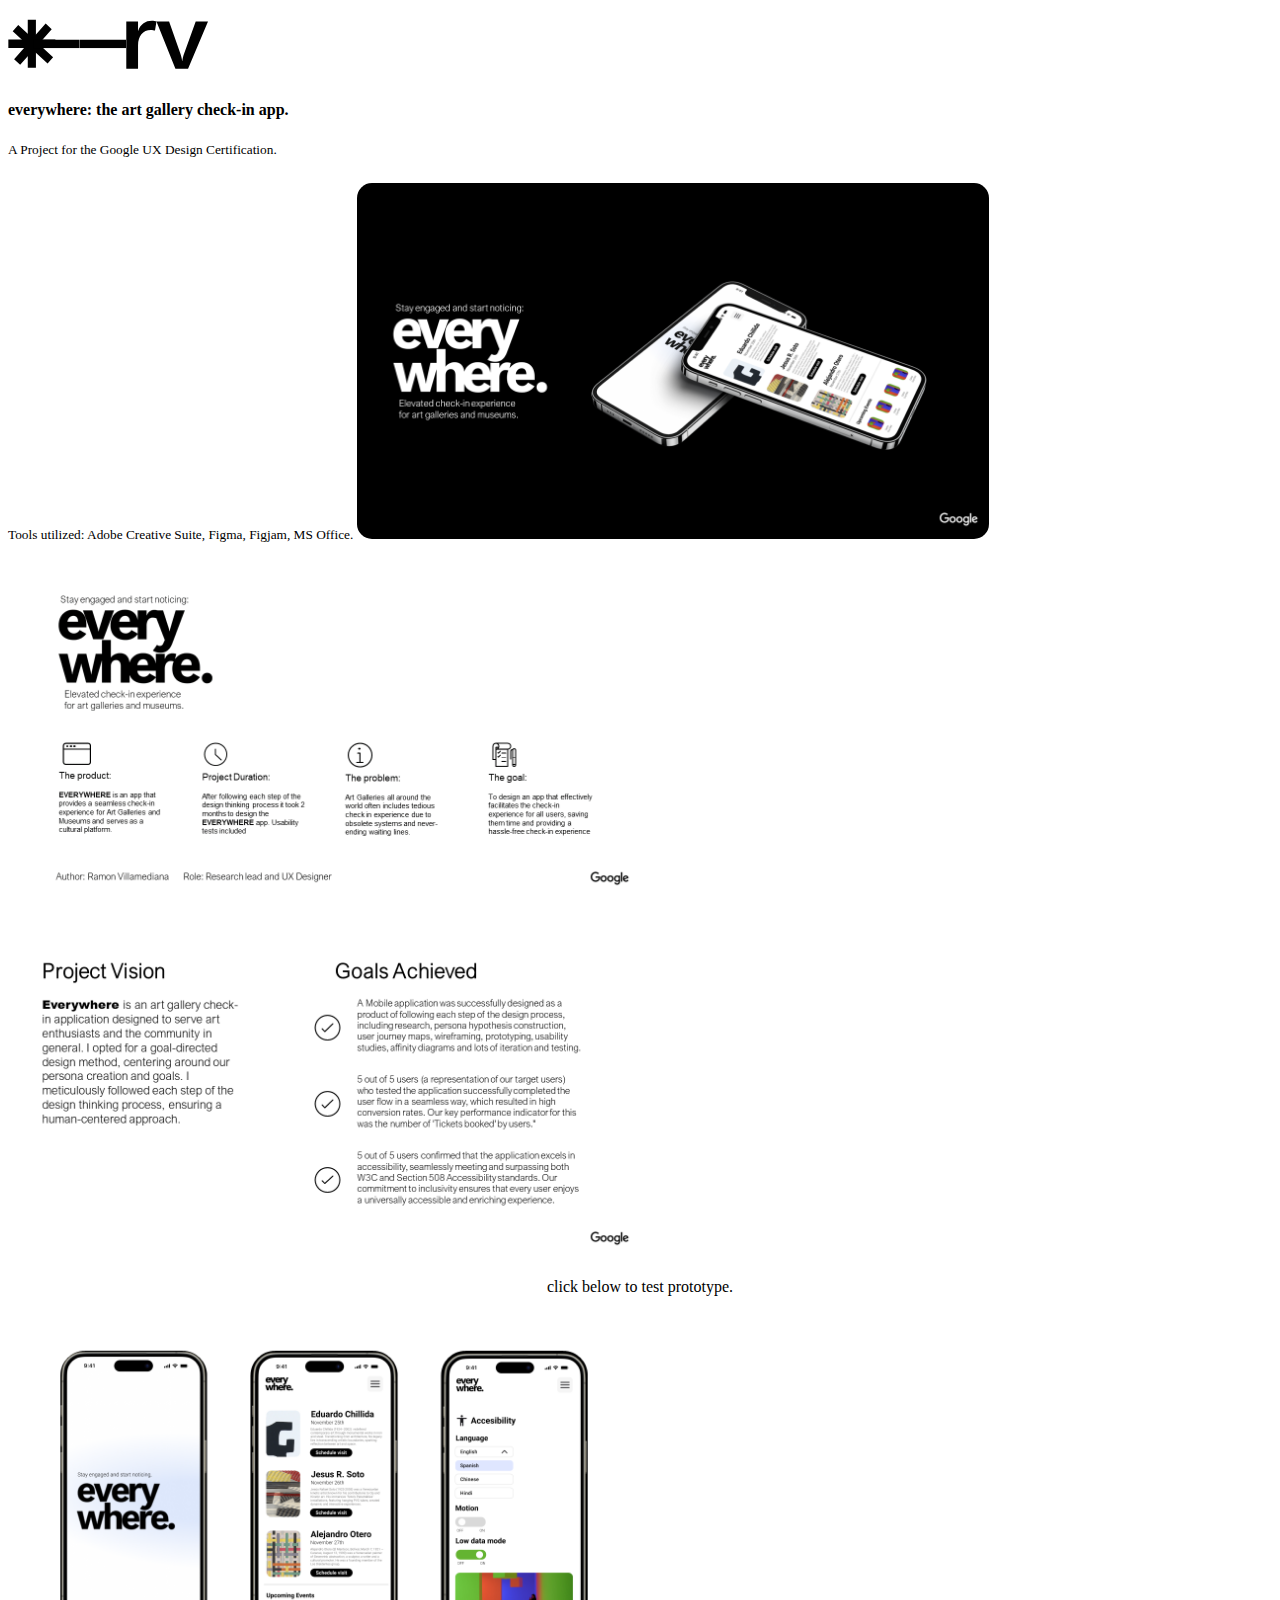
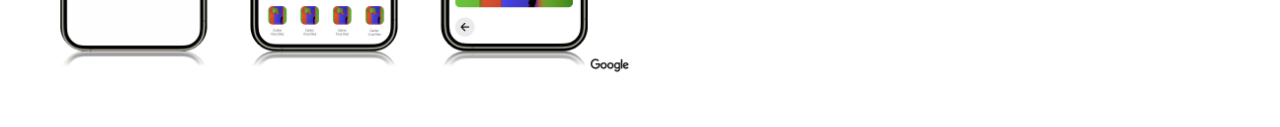
==== everywherecasestudy.html @ 2131c67d "Add files via upload" ====
<!DOCTYPE html>
<html>

<head>
  <meta charset="utf-8">
  <meta name="viewport" content="width=device-width">
  <title>ramon villamediana</title>
  <link rel="icon" type="image/x-icon" href="/assets/LOGO2.svg">

  <link rel="preconnect" href="https://fonts.googleapis.com">
  <link rel="preconnect" href="https://fonts.gstatic.com" crossorigin>
  <link href="https://fonts.googleapis.com/css2?family=Inconsolata:wght@300&display=swap" rel="stylesheet">
  <link rel="preconnect" href="https://fonts.googleapis.com">
  <link rel="preconnect" href="https://fonts.gstatic.com" crossorigin>
  <link href="https://fonts.googleapis.com/css2?family=Inconsolata:wght@300&family=Inter&display=swap" rel="stylesheet">
  <link href="https://cdn.jsdelivr.net/npm/bootstrap@5.3.2/dist/css/bootstrap.min.css" rel="stylesheet" integrity="sha384-T3c6CoIi6uLrA9TneNEoa7RxnatzjcDSCmG1MXxSR1GAsXEV/Dwwykc2MPK8M2HN" crossorigin="anonymous">
  <link href="styles.css" rel="stylesheet" type="text/css" />




</head>

<body>

    <div class="container d-flex flex-column my-5">
      <a href="index.html"><img src="assets/logo-1.svg" alt="logo" class="logo-img"></a>
      <br>
      <h4>
        everywhere: the art gallery check-in app.
      </h4>
      <small>
        A Project for the <b>Google UX Design Certification.</b><br>
        Tools utilized: Adobe Creative Suite, Figma, Figjam, MS Office.
      </small>

      <!-- images-->
      <img src="assets/everywhere-cover.png" style="border-radius: 15px; margin-top: 2%;" class="presentation">
      <img src="assets/everywhere-1.png" class="presentation">
      <img src="assets/everywhere-2.png" class="presentation"> 
      <p style="text-align: center;">
      click below to test prototype.
        </p>
      <br>
      <a href="https://www.figma.com/proto/6QUHegZk8KHcPmah0lRAKK/EVERYWHERE%3A-Art-Gallery-Check-in-App?type=design&node-id=73-3&t=V0OGgfYCLLPQyCaX-1&scaling=scale-down&page-id=73%3A2&starting-point-node-id=327%3A202&mode=design" style="text-align: center;"><img src="assets/everywhere-3.png" class="presentation" style="margin-bottom: 20px;"></a>
    </div>
  <br>



    <script src="https://cdn.jsdelivr.net/npm/bootstrap@5.3.2/dist/js/bootstrap.bundle.min.js" integrity="sha384-C6RzsynM9kWDrMNeT87bh95OGNyZPhcTNXj1NW7RuBCsyN/o0jlpcV8Qyq46cDfL" crossorigin="anonymous"></script>
<script src="script.js"></script>

</body>

</html>
---- styles.css ----
html {
  height: 100%;
  width: 100%;
}

.gradient{
  background: radial-gradient(331.1% 76.51% at 100% 42.09%, #e5f1ff 0%, #FFF 33.19%);
}

#navbar-mobile{
  display:none;
}

#main-container{
  width: 80%;
  margin: auto;
  margin-top: 5%;
}

#left{
  font-family: inconsolata;
}

#center{
  font-family: inter;
}

#center > h1{
  font-size: 5rem;
  font-weight: 900;
  animation: showup 2s forwards;
}

#center > h2{
  font-size: 3rem;
  font-weight: 600;
  animation: showup 2s forwards;
}

#center > h4{
  width: 70%;
  font-size: 1.5rem;
  font-weight: 200;
  animation: showup 2s forwards;

}


.email-button{
      font-weight: 600;
      border-bottom-width: 1px;
      background-color: white;
      border-color: rgb(34, 34, 34);
      border-left-width: 1px;
      border-right-width: 1px;
      border-style: solid;
      border-top-width: 1px;
      height: 50px;
      width: 300px;
      opacity: 1;
      border-radius: 70px;
}

.email-button:hover{
      font-weight: 600;
        border-bottom-width: 1px;
        background-color: black;
        border-color: rgb(255, 255, 255);
        color: white;
        transition: 1s;
        border-left-width: 1px;
        border-right-width: 1px;
        border-style: solid;
        border-top-width: 1px;
        height: 50px;
        width: 300px;
        opacity: 1;
        border-radius: 70px;
}

.logo-img-desktop{
  max-width: 70%;
  animation: rotation 5s infinite linear;
  transform:rotateY(360deg);
}

a{
  text-decoration: none;
  color: #3f3e3b
}

small{
  font-weight: 300;
}
.logo-img{
  max-width: 200px;
}

#left{
 width: 25%; 
}

#center{
 width: 70%; 
}

.presentation{
  width: 50%;
  margin-bottom: 2%;
  margin: auto;
}

.frontend-img{
  width: 80%;
  margin: auto;
  border-radius: 15px;
}

@media (max-width: 992px) {

  #navbar-mobile{
    display: flex;
    align-items: center;
    justify-content: space-between;
    margin-top: 7%;
  }

  .modal-dialog{
    margin-top: 15%;
  }


  #main-container{
    width: 100%;
    height: 80vh;
    margin: auto;
    gap: 1%;
    margin-top: 5%;
    align-items: center;
  }
  
  #left{
  display: none;
  }

  #center{
    font-family: inter;
    width: 100%;
  }

  #center > h1{
    font-size: 3rem;
    font-weight: 900;
    animation: showup 2s forwards;
  }

  #center > h2{
    font-size: 1rem;
    font-weight: 600;
    animation: showup 2s forwards;
  }

  #center > h4{
    width: 50%;
    font-size: 0.8rem;
    font-weight:200;
    animation: showup 2s forwards;
}

  .email-button{
    width: 50%;
    height: 35px;
    font-size:0.6rem;
    color: white;
    background-color: black;
    border-color: rgb(0, 0, 0);
  }
  
  .menu{
    font-weight: 600;
    border-bottom-width: 1px;
    background-color: black;
    color: white;
    border-left-width: 1px;
    border-right-width: 1px;
    border-style: solid;
    border-top-width: 1px;
    height: 50px;
    max-width: 150px;
    opacity: 1;
    border-radius: 50px;
  }

  .menu:hover{
    font-weight: 400;
    border-bottom-width: 1px;
    background-color: white;
    color: black;
    border-left-width: 1px;
    border-right-width: 1px;
    border-style: solid;
    border-top-width: 1px;
    height: 50px;
    max-width: 150px;
    opacity: 1;
    border-radius: 50px;
    transition: 2s;
  }

  .email-button:hover{
        font-weight: 400;
          border-bottom-width: 1px;
          background-color: black;
          border-color: rgb(255, 255, 255);
          color: white;
          transition: 1s;
          border-left-width: 1px;
          border-right-width: 1px;
          border-style: solid;
          border-top-width: 1px;
          height: 35px;
          width: 100%;
          opacity: 1;
          border-radius: 70px;
  }

  .logo-img{
    max-width: 80px;
  }

  .presentation{
    width:100%;
    margin: auto;
  }

@keyframes showup {
    0% {opacity:0;}
    20% {}
    80% {}
    100% {opacity:1;}
}

  @keyframes rotation {
      from {
          transform: rotateY(0deg);
      }
      to {
          transform: rotateY(360deg);
      }
  }
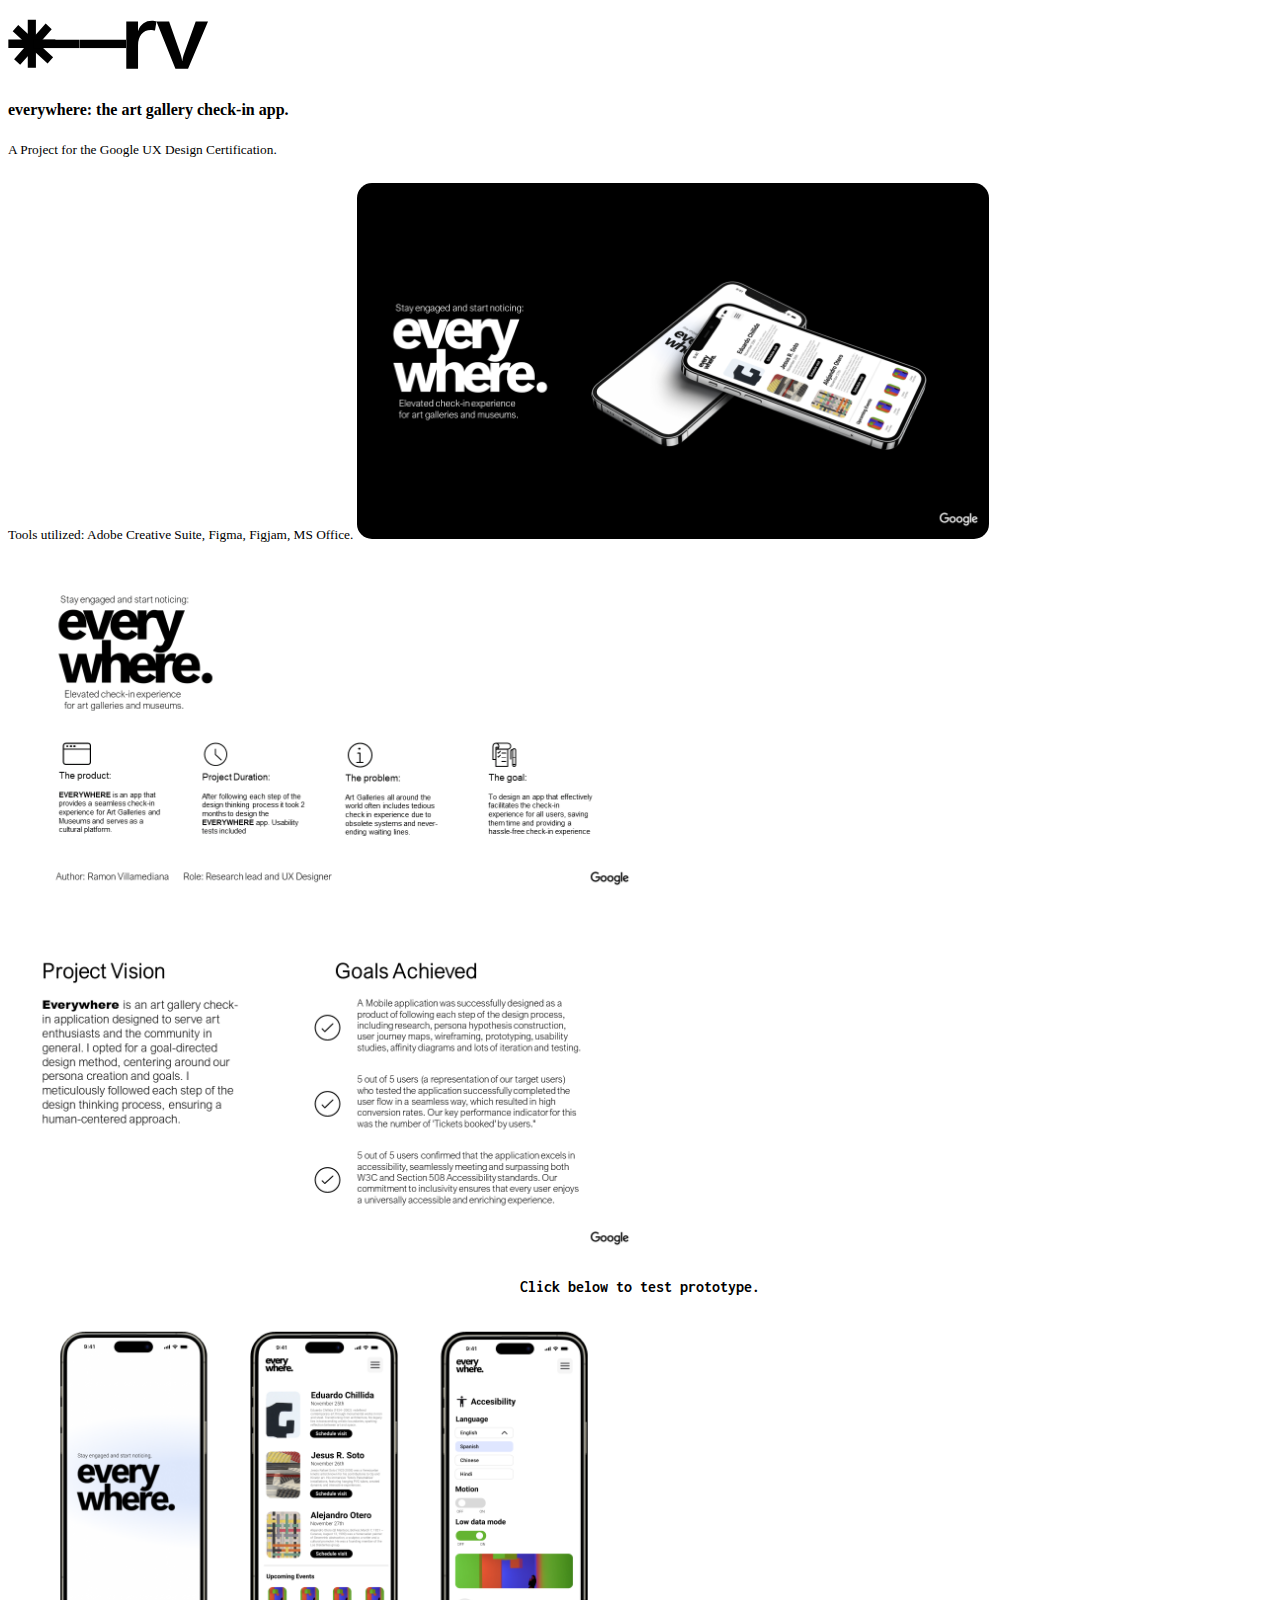
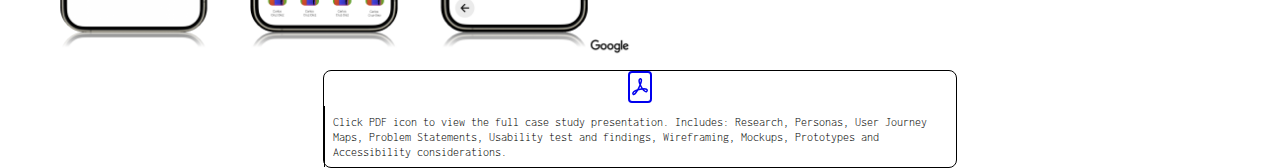
==== commit 31d85741: "everywhere app case study enhanced" ====
--- a/everywherecasestudy.html
+++ b/everywherecasestudy.html
@@ -15,9 +15,9 @@
   <link href="https://fonts.googleapis.com/css2?family=Inconsolata:wght@300&family=Inter&display=swap" rel="stylesheet">
   <link href="https://cdn.jsdelivr.net/npm/bootstrap@5.3.2/dist/css/bootstrap.min.css" rel="stylesheet" integrity="sha384-T3c6CoIi6uLrA9TneNEoa7RxnatzjcDSCmG1MXxSR1GAsXEV/Dwwykc2MPK8M2HN" crossorigin="anonymous">
   <link href="styles.css" rel="stylesheet" type="text/css" />
-
-
-
+  <link
+  rel="stylesheet"
+  href="https://cdnjs.cloudflare.com/ajax/libs/animate.css/4.1.1/animate.min.css"/>
 
 </head>
 
@@ -38,14 +38,26 @@
       <img src="assets/everywhere-cover.png" style="border-radius: 15px; margin-top: 2%;" class="presentation">
       <img src="assets/everywhere-1.png" class="presentation">
       <img src="assets/everywhere-2.png" class="presentation"> 
-      <p style="text-align: center;">
-      click below to test prototype.
+      <p style="text-align: center; font-family: inconsolata, monospace;">
+      <b>Click below to test prototype.</b>
         </p>
-      <br>
-      <a href="https://www.figma.com/proto/6QUHegZk8KHcPmah0lRAKK/EVERYWHERE%3A-Art-Gallery-Check-in-App?type=design&node-id=73-3&t=V0OGgfYCLLPQyCaX-1&scaling=scale-down&page-id=73%3A2&starting-point-node-id=327%3A202&mode=design" style="text-align: center;"><img src="assets/everywhere-3.png" class="presentation" style="margin-bottom: 20px;"></a>
-    </div>
+      <a href="https://www.figma.com/proto/6QUHegZk8KHcPmah0lRAKK/EVERYWHERE%3A-Art-Gallery-Check-in-App?type=design&node-id=73-3&t=V0OGgfYCLLPQyCaX-1&scaling=scale-down&page-id=73%3A2&starting-point-node-id=327%3A202&mode=design" style="text-align: center;"><img src="assets/everywhere-3.png" class="presentation" style="margin-bottom: 0px;"></a>
   <br>
 
+  <div class="d-flex align-items-center justify-content-center" id="pdf-box">
+    <div id="l-col">
+      <a href="assets/everywhere_app_full_case_study.pdf">
+      <svg xmlns="http://www.w3.org/2000/svg" width="32" height="32" fill="currentColor" class="bi bi-file-pdf" viewBox="0 0 16 16">
+        <path d="M4 0a2 2 0 0 0-2 2v12a2 2 0 0 0 2 2h8a2 2 0 0 0 2-2V2a2 2 0 0 0-2-2zm0 1h8a1 1 0 0 1 1 1v12a1 1 0 0 1-1 1H4a1 1 0 0 1-1-1V2a1 1 0 0 1 1-1"/>
+        <path d="M4.603 12.087a.8.8 0 0 1-.438-.42c-.195-.388-.13-.776.08-1.102.198-.307.526-.568.897-.787a7.7 7.7 0 0 1 1.482-.645 20 20 0 0 0 1.062-2.227 7.3 7.3 0 0 1-.43-1.295c-.086-.4-.119-.796-.046-1.136.075-.354.274-.672.65-.823.192-.077.4-.12.602-.077a.7.7 0 0 1 .477.365c.088.164.12.356.127.538.007.187-.012.395-.047.614-.084.51-.27 1.134-.52 1.794a11 11 0 0 0 .98 1.686 5.8 5.8 0 0 1 1.334.05c.364.065.734.195.96.465.12.144.193.32.2.518.007.192-.047.382-.138.563a1.04 1.04 0 0 1-.354.416.86.86 0 0 1-.51.138c-.331-.014-.654-.196-.933-.417a5.7 5.7 0 0 1-.911-.95 11.6 11.6 0 0 0-1.997.406 11.3 11.3 0 0 1-1.021 1.51c-.29.35-.608.655-.926.787a.8.8 0 0 1-.58.029m1.379-1.901q-.25.115-.459.238c-.328.194-.541.383-.647.547-.094.145-.096.25-.04.361q.016.032.026.044l.035-.012c.137-.056.355-.235.635-.572a8 8 0 0 0 .45-.606m1.64-1.33a13 13 0 0 1 1.01-.193 12 12 0 0 1-.51-.858 21 21 0 0 1-.5 1.05zm2.446.45q.226.244.435.41c.24.19.407.253.498.256a.1.1 0 0 0 .07-.015.3.3 0 0 0 .094-.125.44.44 0 0 0 .059-.2.1.1 0 0 0-.026-.063c-.052-.062-.2-.152-.518-.209a4 4 0 0 0-.612-.053zM8.078 5.8a7 7 0 0 0 .2-.828q.046-.282.038-.465a.6.6 0 0 0-.032-.198.5.5 0 0 0-.145.04c-.087.035-.158.106-.196.283-.04.192-.03.469.046.822q.036.167.09.346z"/>
+      </svg></a>
+    </div>
+  <div id="r-col">
+    <small>Click PDF icon to view the full case study presentation. Includes: Research, Personas, User Journey Maps, Problem Statements, Usability test and findings, Wireframing, Mockups, Prototypes and Accessibility considerations.</small>
+  </div>
+  </div>
+
+</div>
 
 
     <script src="https://cdn.jsdelivr.net/npm/bootstrap@5.3.2/dist/js/bootstrap.bundle.min.js" integrity="sha384-C6RzsynM9kWDrMNeT87bh95OGNyZPhcTNXj1NW7RuBCsyN/o0jlpcV8Qyq46cDfL" crossorigin="anonymous"></script>
--- a/styles.css
+++ b/styles.css
@@ -1,6 +1,7 @@
 html {
   height: 100%;
   width: 100%;
+  scroll-behavior: smooth;
 }
 
 .gradient{
@@ -23,25 +24,23 @@
 
 #center{
   font-family: inter;
+  animation: showup 1.5s forwards;
 }
 
 #center > h1{
   font-size: 5rem;
   font-weight: 900;
-  animation: showup 2s forwards;
 }
 
 #center > h2{
   font-size: 3rem;
   font-weight: 600;
-  animation: showup 2s forwards;
 }
 
 #center > h4{
   width: 70%;
   font-size: 1.5rem;
   font-weight: 200;
-  animation: showup 2s forwards;
 
 }
 
@@ -80,14 +79,27 @@
 
 .logo-img-desktop{
   max-width: 70%;
-  animation: rotation 5s infinite linear;
-  transform:rotateY(360deg);
-}
-
-a{
+  animation-name:fadeInLeft;
+  animation-duration: 1s;
+  animation-timing-function: 1s;
+}
+
+nav>a{
+  display: inline-block;
+  position: relative;
   text-decoration: none;
   color: #3f3e3b
 }
+
+nav>a:hover{
+  animation-name: headShake;
+  animation-duration: 1s;
+  animation-timing-function: 1s;
+  color:#000000;
+  text-decoration: none;
+}
+
+
 
 small{
   font-weight: 300;
@@ -114,6 +126,37 @@
   width: 80%;
   margin: auto;
   border-radius: 15px;
+}
+
+#pdf-box{
+  font-family: inconsolata, monospace;
+  font-size: 0.9rem;
+  width: 50%;
+  margin: auto;
+  margin-bottom: 2rem;
+  border-style: SOLID;
+  border-radius: 8PX;
+  border-color: #000000;
+  border-width: 1px;
+}
+
+#l-col>a:hover{
+    animation-name: headShake;
+    animation-duration: 0.9s;
+    animation-timing-function: 0.9s;
+}
+
+#l-col{
+  width: 60%;
+  margin: auto;
+  display: flex;
+  justify-content: center;
+}
+
+#r-col{
+  padding: 0.5rem;
+  border-left: 1px solid;
+
 }
 
 @media (max-width: 992px) {
@@ -127,12 +170,13 @@
 
   .modal-dialog{
     margin-top: 15%;
+    font-family: inconsolata;
   }
 
 
   #main-container{
+    height: 80vh;
     width: 100%;
-    height: 80vh;
     margin: auto;
     gap: 1%;
     margin-top: 5%;
@@ -169,57 +213,35 @@
 
   .email-button{
     width: 50%;
-    height: 35px;
+    height: 50px;
     font-size:0.6rem;
     color: white;
     background-color: black;
     border-color: rgb(0, 0, 0);
+    transition: 1s ease-in-out;
   }
   
+
   .menu{
-    font-weight: 600;
-    border-bottom-width: 1px;
-    background-color: black;
-    color: white;
-    border-left-width: 1px;
-    border-right-width: 1px;
+    background-color: rgb(255, 255, 255);
+    color: rgb(0, 0, 0);
     border-style: solid;
-    border-top-width: 1px;
-    height: 50px;
-    max-width: 150px;
-    opacity: 1;
-    border-radius: 50px;
-  }
-
-  .menu:hover{
-    font-weight: 400;
-    border-bottom-width: 1px;
-    background-color: white;
-    color: black;
-    border-left-width: 1px;
-    border-right-width: 1px;
-    border-style: solid;
-    border-top-width: 1px;
-    height: 50px;
-    max-width: 150px;
-    opacity: 1;
-    border-radius: 50px;
-    transition: 2s;
-  }
-
+    border-color: #FFF;
+  }
+  
   .email-button:hover{
         font-weight: 400;
           border-bottom-width: 1px;
-          background-color: black;
-          border-color: rgb(255, 255, 255);
-          color: white;
+          background-color: rgb(255, 255, 255);
+          border-color: rgb(0, 0, 0);
+          color: rgb(0, 0, 0);
           transition: 1s;
           border-left-width: 1px;
           border-right-width: 1px;
           border-style: solid;
           border-top-width: 1px;
-          height: 35px;
-          width: 100%;
+          height: 50px;
+          width: 80%;
           opacity: 1;
           border-radius: 70px;
   }
@@ -232,6 +254,8 @@
     width:100%;
     margin: auto;
   }
+
+}
 
 @keyframes showup {
     0% {opacity:0;}
@@ -240,11 +264,3 @@
     100% {opacity:1;}
 }
 
-  @keyframes rotation {
-      from {
-          transform: rotateY(0deg);
-      }
-      to {
-          transform: rotateY(360deg);
-      }
-  }